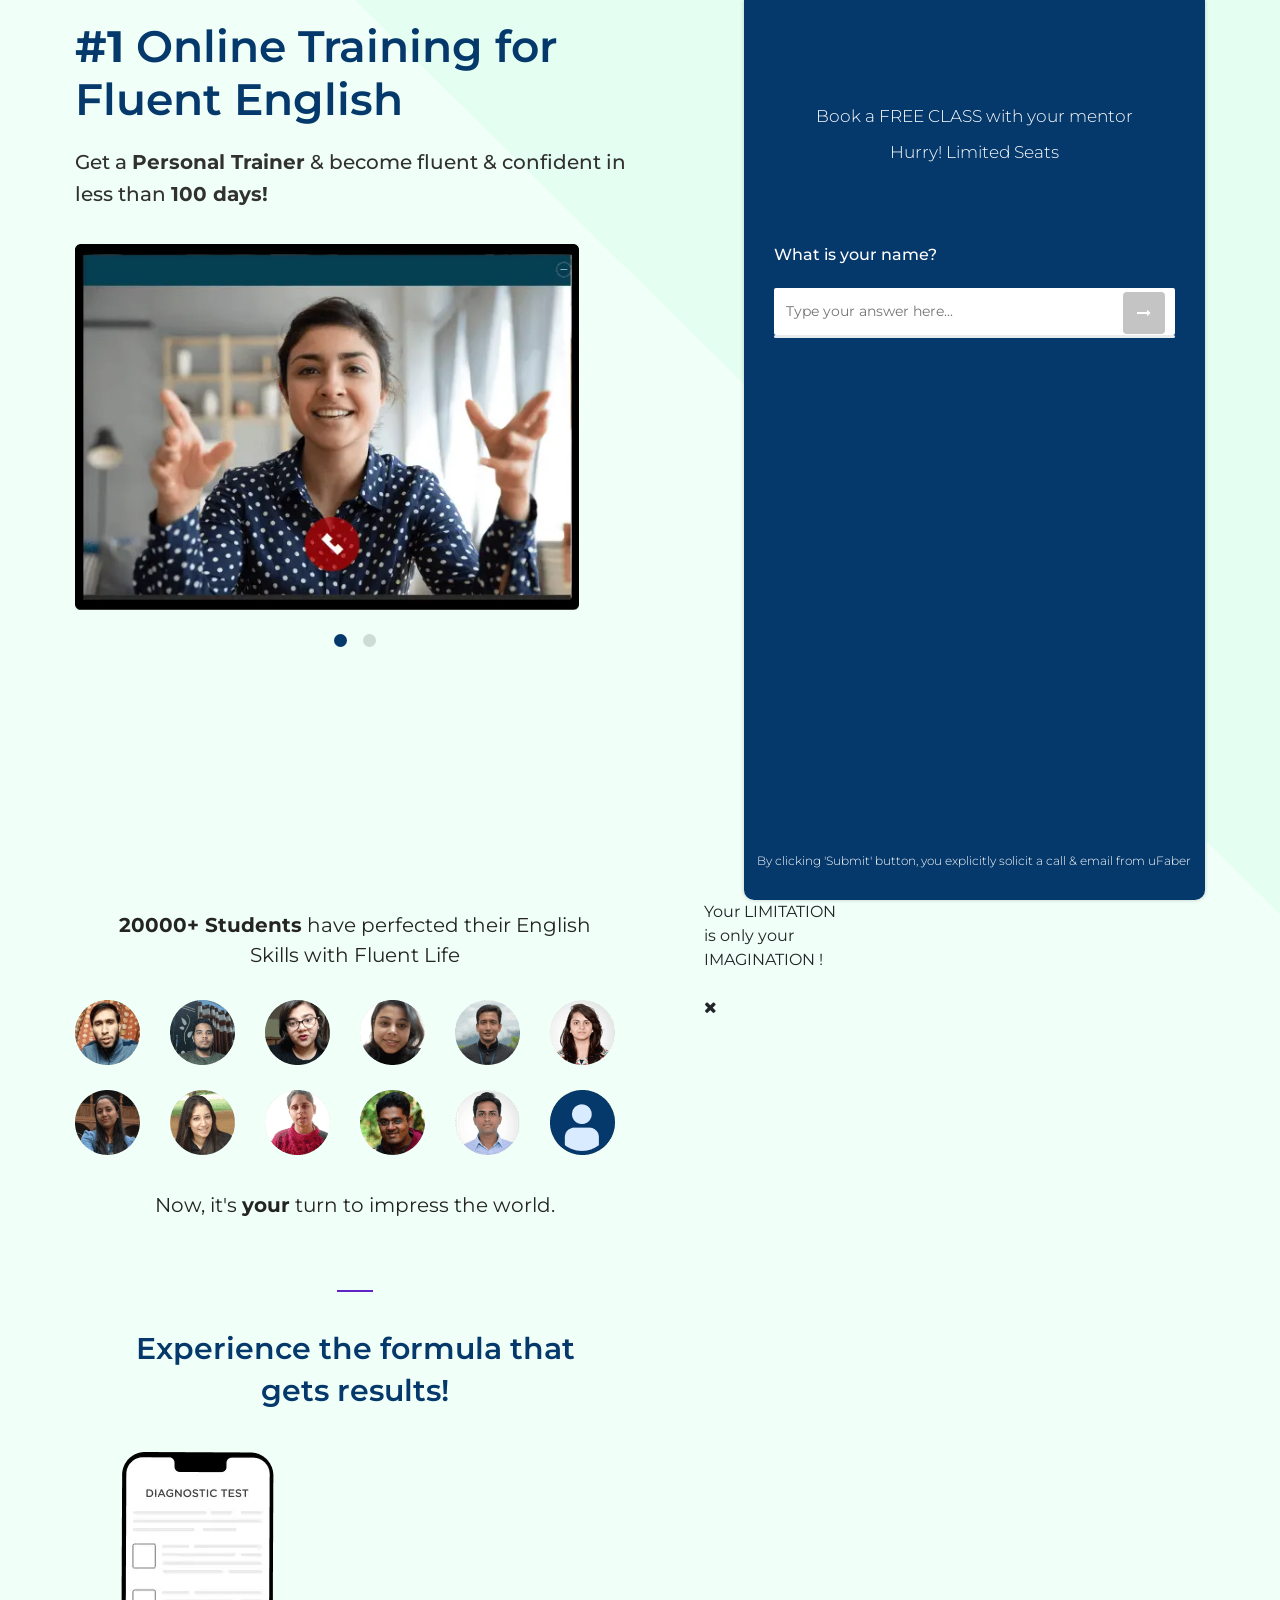
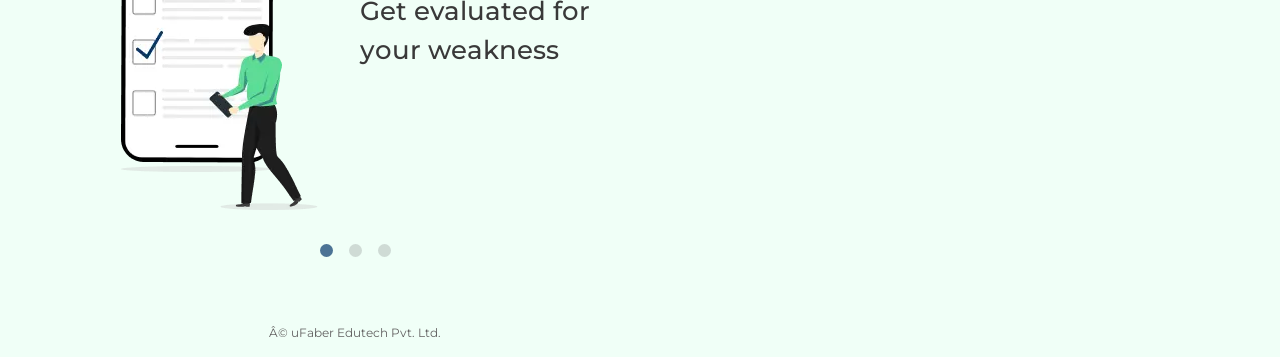
==== index.html @ ad8cca96 "Optimize 1" ====
<!doctype html>
<html class=no-js lang>

<head>
    <meta charset=utf-8>
    <title>Best English speaking course to improve fluency. Learn Fluent English in less than 100 days.</title>
    <meta name=description
        content="Don't waste time in coaching classes for Learning English. Only a personal tutor can improve your communications. Learn one to one with an experienced mentor who works on your weakness and help you to improve. The Fluent Life is only course that works.">
    <meta name=viewport content="width=device-width, initial-scale=1, maximum-scale=1.0, user-scalable=0">
    <link rel=stylesheet href=https://stackpath.bootstrapcdn.com/bootstrap/4.5.0/css/bootstrap.min.css> <link
        rel="stylesheet" href="https://stackpath.bootstrapcdn.com/font-awesome/4.7.0/css/font-awesome.min.css">
    <link href="https://fonts.googleapis.com/css2?family=Montserrat:wght@300;400;500;600;700;800&display=swap"
        rel="stylesheet">
    <link href=asset/css/slick.min.css rel=stylesheet async />
    <link rel=apple-touch-icon href=asset/img/favicon.png> <link rel=icon href=asset/img/favicon.png> 
    <link rel=stylesheet href=asset/css/style.css async>
    <link rel=stylesheet href=asset/css/home.css async>

</head>

<body>
    <section id=BanarArea class=hide_mobile>
        <div class=container>
            <div class=row>
                <div class="col-xl-6 col-lg-6 col-md-6">
                    <div class=BanarAreaContent>
                        <h3><span>#1</span> Online Training for Fluent English</h3>
                        <h3></h3>
                        <p>Get a <span>Personal Trainer</span> & become fluent & confident in less than <span>100
                                days!</span> </p>
                        <div class=sightbox__slideshow>
                            <div class="sightbox__slide sightbox__slide--1" id=sightbox__slide--1>
                                <picture>
                                    <source type=image/webp srcset=asset/img/img/1_updatedl.webp loading=lazy />
                                    <source type=image/jpg srcset=asset/img/img/1_updatedl.jpg loading=lazy /> <img
                                        class=img-fluid src=asset/img/img/1_updatedl.jpg alt loading=lazy> </picture>
                            </div>
                            <div class="sightbox__slide sightbox__slide--2" id=sightbox__slide--2 style=display:none>
                                <img class=img-fluid src=asset/img/img/slide_1_566.gif alt loading=lazy> </div>
                        </div>
                    </div>
                </div>
            </div>
        </div>
    </section>
    <section id=banar_mobile class=show_mobile>
        <div class=container style=padding-left:6px;padding-right:6px>
            <div class=row>
                <div class=col-12>
                    <div class=banar_mobile_content>
                        <div class="banar_mobile_top text-center"> <img class=img-fluid src=asset/img/img/logo.png alt>
                            <div class=container style=margin-top:16px>
                                <div class=row>
                                    <div class="col-xl-6 col-lg-6 col-md-6">
                                        <div class=BanarAreaContent>
                                            <h3 style=font-size:30px;color:#05386b;margin-top:15px;font-style:normal>
                                                <span style=font-style:normal;font-weight:bold>#1</span> Online Training
                                            </h3>
                                            <h3 style=font-size:30px;color:#05386b>for Fluent English</h3>
                                            <p style=margin-top:18px;color:#212121>Get a <span
                                                    style=font-weight:700>Personal Trainer</span> & become fluent &
                                                confident in less than <span style=font-weight:700>100 days!</span></p>
                                            <div class=sightbox__slideshow1 style=margin-top:16px;width:100%>
                                                <div class="sightbox__slide sightbox__slide--1" id=sightbox__slide1--1>
                                                    <picture>
                                                        <source type=image/webp srcset=asset/img/img/mob_3l.webp
                                                            loading=lazy />
                                                        <source type=image/jpg srcset=asset/img/img/mob_3l.jpg
                                                            loading=lazy /> <img class=img-fluid
                                                            src=asset/img/img/mob_3l.jpg alt style=padding:0
                                                            loading=lazy> </picture>
                                                </div>
                                                <div class="sightbox__slide sightbox__slide--2" id=sightbox__slide1--2
                                                    style=display:none> <img class=img-fluid
                                                        src=asset/img/img/slide_3l_new.gif alt loading=lazy> </div>
                                            </div>
                                        </div>
                                    </div>
                                </div>
                            </div>
                            <div id=mobile_quote_bottom_custom class=show_mobile> <a id=mobile_quote_btn_link
                                    class="rippler rippler-inverse" href=#>Book a Free Trial Class <i
                                        class="fa fa-long-arrow-right" aria-hidden="true"></i>
                                    <div style=font-size:12px> Hurry! Limited Seats</div>
                                </a> </div>
                        </div>`
                    </div>
                </div>
            </div>
        </div>
    </section>
    <div class=BanarArea_ract> <img src=asset/img/img/banar_ract.png loading=lazy alt loading=lazy> </div>
    <section id=banar_bottom>
        <div class=container>
            <div class=row>
                <div class="col-xl-6 col-lg-5 col-md-6">
                    <div class=banar_bottomContent>
                        <p class=hide_mobile><span>20000+ Students</span> have perfected their English Skills with
                            Fluent Life</p>
                        <p class=show_mobile style=margin-top:0px><span>20000+ Students</span> have perfected their
                            English Skills with Fluent Life</p><img class="img-fluid" src=asset/img/img/2l.png alt
                            loading=lazy>
                        <p class=bottom>Now, it's <span>your</span> turn to impress the world.</p>
                    </div>
                </div>
            </div>
        </div>
    </section>
    <section id=form_area class=web_ty_4>
        <div class="new_form_mobile_to show_mobile text-center"> <img class=img-fluid
                src=https://di2c09dj6ldav.cloudfront.net/img/img/logo.png alt>
            <p style=margin-top:16px;color:#8d8d8d;font-size:13px;text-align:center;opacity:.5>Answer these
                questions<br>to schedule a Free Trial Class</p>
        </div>
        <div class=form_areaContainer>
            <div class="webtype_4_new_top hide_mobile text-center"> <a href=#><img class=img-fluid
                        src=https://di2c09dj6ldav.cloudfront.net/img/logo.png alt></a>
                <p>Book a FREE CLASS with your mentor</p>
                <p style=margin-top:10px>Hurry! Limited Seats</p>
            </div>
            <div class=main_form>
                <form action=#>
                    <div class=form_3_input1>
                        <h4 style=font-size:16px>What is your name?</h4>
                        <h5
                            style=color:#9ebad6;font-size:10px;text-align:left;margin-left:2px;margin-bottom:3px;margin-top:-3px;height:2px>
                            </h4> <input oninput="CheckName();" type=text name=name id=name
                                placeholder="Type your answer here...">
                            <div class=progress style=height:3px id=progress1>
                                <div class=progress-bar role=progressbar aria-valuemin=0 aria-valuemax=100> </div>
                            </div><span id="inputNext" class="show dissable"><i class="fa fa-long-arrow-right"
                                    aria-hidden="true"></i></span>
                            <!-- <div class=row style=float:right;margin:0;padding:0> <h5 id=indicator><u style=cursor:pointer>1</u></h5> <h5 id=indicatorGrey>2</h5> <h5 id=indicatorGrey>3</h5> </div>-->
                    </div><input value=FLUENT name=source id=source hidden>
                    <div class=form_3_input2 style=margin-top:10px>
                        <h4 style=font-size:16px>What is your mobile number?</h4>
                        <h5
                            style=color:#9ebad6;font-size:10px;text-align:left;margin-left:2px;margin-bottom:3px;margin-top:-3px;height:2px;margin-bottom:16px>
                            Your Mentor will get in touch with you on this no.</h4>
                            <p id=phoneCode style=display:none></p><input id="phone" name=phone maxlength=15
                                placeholder="Type here..." type=number >
                            <div class=progress style=height:3px id=progress2>
                                <div id=progressBar2 class=progress-bar role=progressbar aria-valuemin=0
                                    aria-valuemax=100 style=background-color:#ff7a00> </div>
                            </div>
                            <div class="country_code_new"> <span>+91</span> </div><span id="inputNext2"
                                class="show dissable"><i class="fa fa-long-arrow-right" aria-hidden="true"></i></span>
                            <div class=row>
                                <div class=col-6>
                                    <h6 id=phoneError
                                        style=color:white!important;font-size:10px;margin-top:8px;padding:0;display:block;margin-left:16px>
                                    </h6>
                                </div>
                                <div class=col-6>
                                    <!-- <div class=row style=float:right;margin:0;padding:0;margin-top:10px;margin-right:10px> <h5 id=indicator onclick=redirect1() style=cursor:pointer>1</h5> <h5 id=indicator><u style=cursor:pointer>2</u></h5> <h5 id=indicatorGrey>3</h5> </div>-->
                                </div>
                            </div>
                    </div>
                    <div class=form_3_input4>
                        <h4 style=font-size:16px>What do you do?</h4>
                        <h5
                            style=color:#9ebad6;font-size:10px;text-align:left;margin-left:2px;margin-bottom:3px;margin-top:-3px;height:2px>
                            </h4> <select id=drop_val>
                                <option value=0>Select Answer</option>
                                <option value="Working Professional">Working Professional</option>
                                <option value="Pursuing Bachelors">Pursuing Bachelors</option>
                                <option value="Pursuing Masters">Pursuing Masters</option>
                                <option value=Home-Maker>Home-Maker</option>
                                <option value=Others>Others</option>
                            </select>
                            <div id=dropState class=nice-select tabindex=0><span class=current>Select Answer</span>
                                <ul class=list>
                                    <li data-value=0 class="option selected">Select Answer</li>
                                    <li data-value="Working Professional" class=option>Working Professional</li>
                                    <li data-value="Pursuing Bachelors" class=option>Pursuing Bachelors</li>
                                    <li data-value="Pursuing Masters" class=option>Pursuing Masters</li>
                                    <li data-value=Home-Maker class=option>Home-Maker</li>
                                    <li data-value=Others class=option>Others</li>
                                </ul>
                            </div>
                            <div class="row progress"
                                style=height:3px;padding-right:1px!important;height:3px!important;margin-left:.1px!important;padding-bottom:-40px!important;margin-right:0!important;margin-right:0
                                id=progress8 hidden>
                                <div id=progressBar8 class=progress-bar role=progressbar aria-valuemin=0
                                    aria-valuemax=100 style=width:66.66%;background-color:#ff7a00> </div>
                            </div>
                            <div class="row progress"
                                style=height:3px;padding-right:15px!important;height:3px!important;margin-left:.1px!important;padding-bottom:-40px!important;margin-right:0!important
                                id=progress4>
                                <div id=progressBar4 class=progress-bar role=progressbar aria-valuemin=0
                                    aria-valuemax=100 style=width:33.33%;background-color:#ff7a00> </div>
                            </div><span id="inputNext4" class="show dissable"><i class="fa fa-long-arrow-right"
                                    aria-hidden="true"></i></span>
                            <!-- <div class=row style=float:right;margin:0;padding:0> <h5 id=indicator onclick=redirect1() style=cursor:pointer>1</h5> <h5 id=indicator onclick=redirect2() style=cursor:pointer>2</h5> <h5 id=indicator><u>3</u></h5> </div>-->
                    </div>
                </form>
            </div>
            <div class="info_bottom_web_4 text-center hide_mobile">
                <p>By clicking 'Submit' button, you explicitly solicit a call & email from uFaber</p>
            </div>
        </div>
        <div class=new_form_mobile_bottom>
            <p>Your LIMITATION<br>is only your<br>IMAGINATION !<br><br></p>
        </div>
        <div class=new_mobile_form_Close> <i class="fa fa-times"></i> </div>
    </section>
    <section id=formula_area>
        <div class=container>
            <div class=row>
                <div class="col-xl-6 col-lg-6 col-md-6">
                    <div class=formula_areaContent>
                        <h4 style=color:#05386b> Experience the formula that gets results!</h4>
                        <div class="formula_areaContent_slider owl-carousel" id=carousel_id>
                            <div class=formula_areaContent_slider_item>
                                <div class="row align-items-center">
                                    <div class=col-lg-6>
                                        <picture>
                                            <source type=image/webp srcset=asset/img/slider/6_mobl.webp loading=lazy />
                                            <source type=image/jpg srcset=asset/img/slider/6_mobl.png loading=lazy />
                                            <img src=asset/img/slider/6_mobl.png alt loading=lazy> </picture>
                                    </div>
                                    <div class=col-lg-6>
                                        <h5>Get evaluated for<br>your weakness</h5>
                                    </div>
                                </div>
                            </div>
                            <div class=formula_areaContent_slider_item>
                                <div class="row align-items-center">
                                    <div class=col-lg-6> <img src=asset/img/slider/7_mobl.png alt loading=lazy> </div>
                                    <div class=col-lg-6>
                                        <h5>Get a custom<br>study plan for you</h5>
                                    </div>
                                </div>
                            </div>
                            <div class=formula_areaContent_slider_item>
                                <div class="row align-items-center">
                                    <div class=col-lg-6>
                                        <picture>
                                            <source type=image/webp srcset=asset/img/slider/8_mobl.webp loading=lazy />
                                            <source type=image/jpg srcset=asset/img/slider/8_mobl.png loading=lazy />
                                            <img src=asset/img/slider/8_mobl.png alt loading=lazy> </picture>
                                    </div>
                                    <div class=col-lg-6>
                                        <h5>Practice & learn<br>the key skills</h5>
                                    </div>
                                </div>
                            </div>
                        </div>
                    </div>
                </div>
            </div>
        </div>
    </section>
    <footer id=footer class=hide_mobile>
        <div class=container>
            <div class=row>
                <div class="col-12 col-xl-6 col-md-6">
                    <div class=footer_content>
                        <p>Â© uFaber Edutech Pvt. Ltd.</p>
                    </div>
                </div>
            </div>
        </div>
    </footer>
    <footer id=footer style=margin-top:80px class=hide_web>
        <div class=container>
            <div class=row>
                <div class="col-12 col-xl-6 col-md-6">
                    <div class=footer_content>
                        <p>Â© uFaber Edutech Pvt. Ltd.</p>
                    </div>
                </div>
            </div>
        </div>
    </footer>
    <div class=bottom_shpe></div>
    <script src=asset/js/jquery-3.3.1.min.js> </script> <script src=asset/js/jquery.rippler.min.js defer></script>
    <script src=asset/js/custom_new_updated_18.js> </script> <script src=asset/js/final_external_updated.js> </script>
        <script src=asset/js/slick.min.js defer></script>
    <script src=asset/js/home.js> </script> </body> <script>
        (function (b, m, h, a, g) {
            b[a] = b[a] || [];
            b[a].push({
                "gtm.start": new Date().getTime(),
                event: "gtm.js"
            });
            var k = m.getElementsByTagName(h)[0],
                e = m.createElement(h),
                c = a != "dataLayer" ? "&l=" + a : "";
            e.async = true;
            e.src = "https://www.googletagmanager.com/gtm.js?id=" + g + c;
            k.parentNode.insertBefore(e, k)
        })(window, document, "script", "dataLayer", "GTM-TNHSMRZ");
    </script>
    <script src=https://browser.sentry-cdn.com/5.17.0/bundle.min.js
        integrity=sha384-lowBFC6YTkvMIWPORr7+TERnCkZdo5ab00oH5NkFLeQUAmBTLGwJpFjF6djuxJ/5 crossorigin=anonymous>
    </script>
    <script>
        Sentry.init({
            dsn: "https://13446367538449c1b53f05233eb259fd@o408673.ingest.sentry.io/5279799"
        });
    </script>


<script>
    $(window).on("load", function () {
        try {
            var url_string = window.location.href;
            var url = new URL(url_string);
            console.log(url);
            var search = url.searchParams.get("source");
            $('#source').val(search.replace("%20", " "));

            console.log("source_name" + $('#source').val());
            // let e = new URL(window.location.href);
            // let n = new URLSearchParams(e.search);
            // console.log(n.get("source"));
            // var o = n.get("source");
            // document.getElementById("source").value = o.replace("%20", " "), console.log("source_name" + $(
            //     "#source").val())
        } catch (err) {
            "Input is " + err;
        }
    });
</script>


</html>
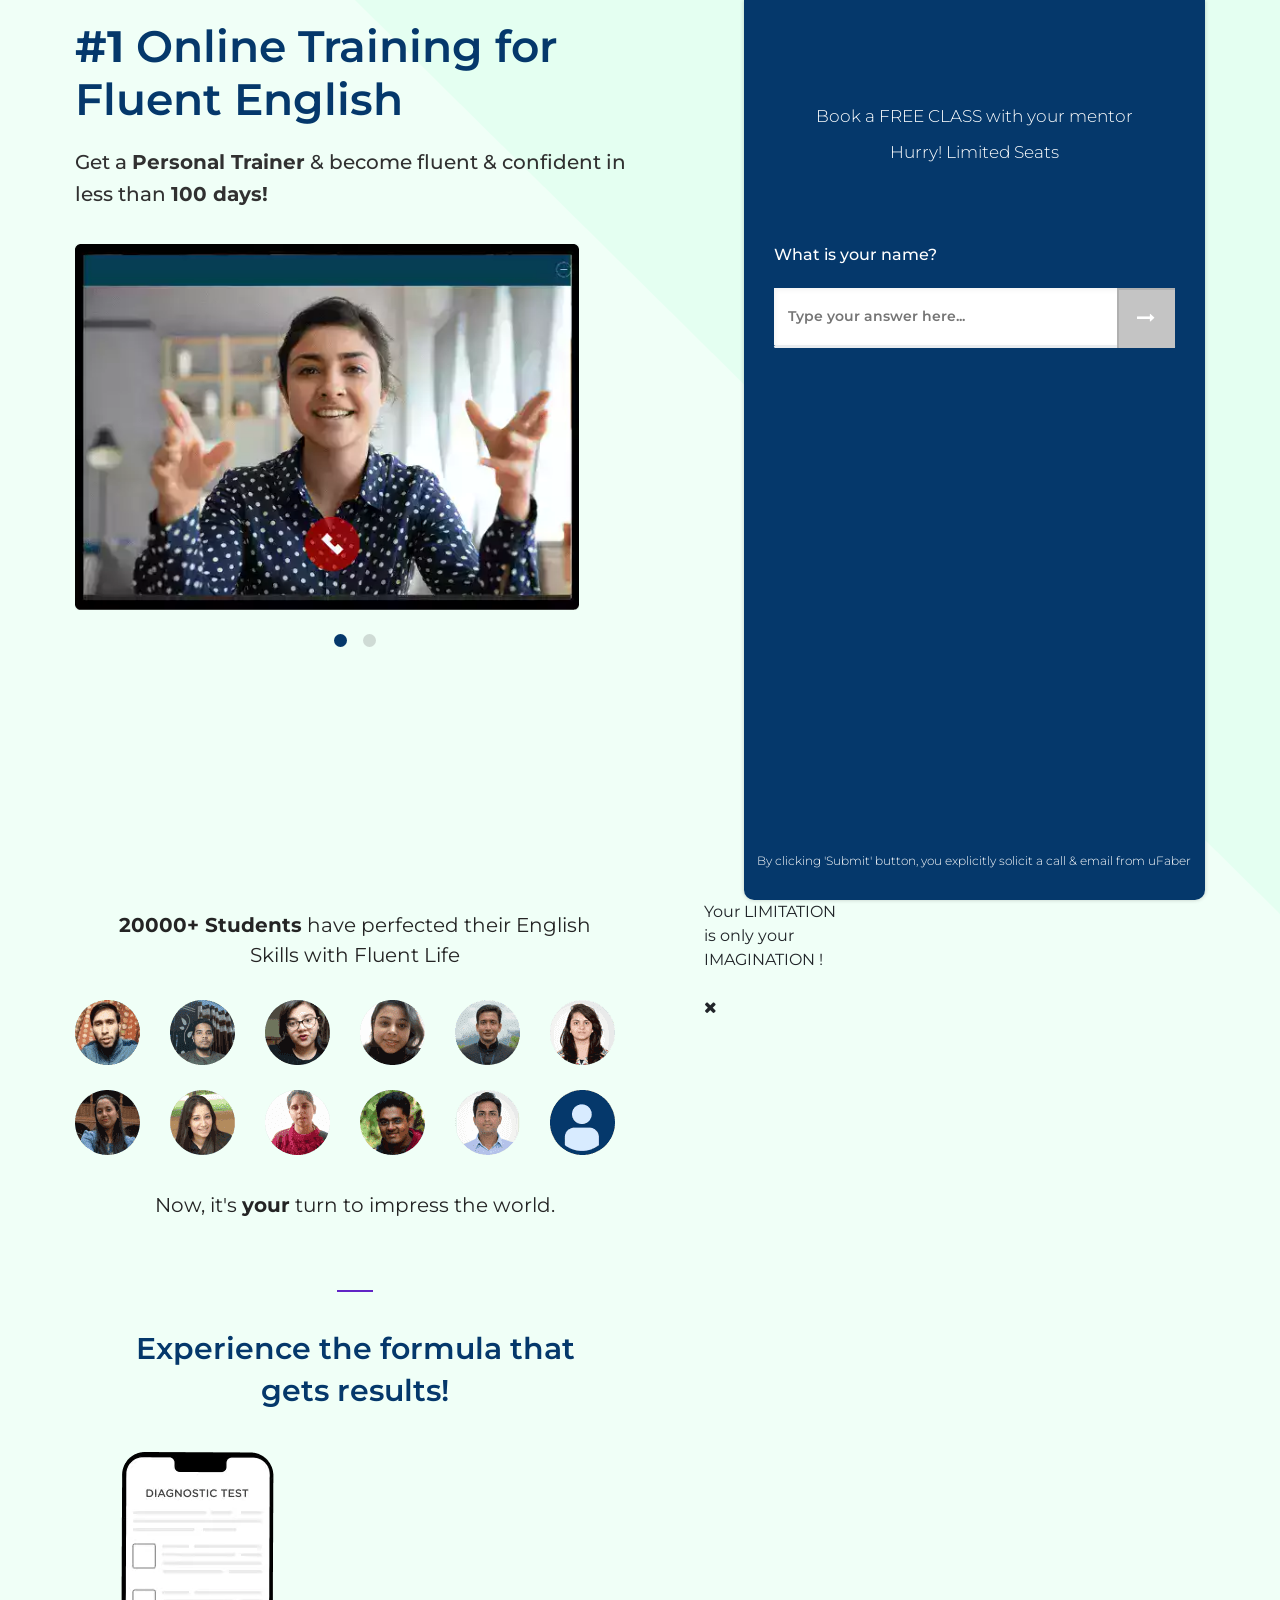
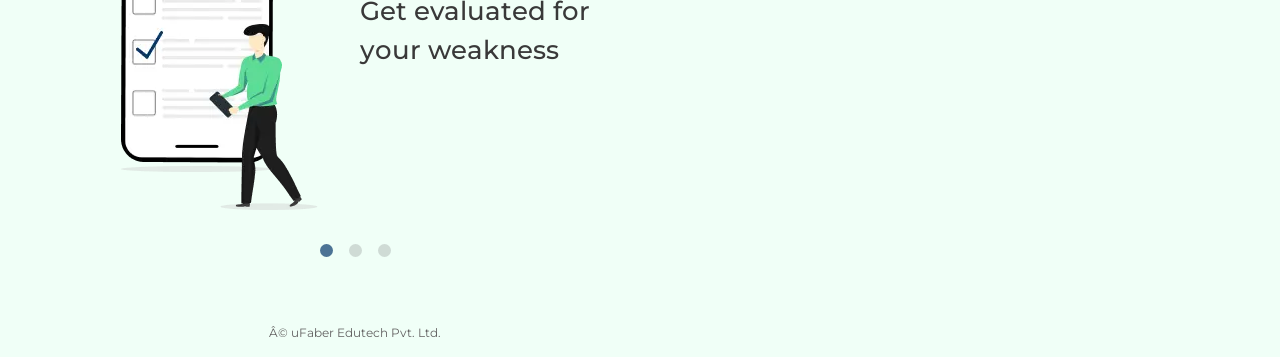
==== commit fe0658f1: "Test 2" ====
--- a/index.html
+++ b/index.html
@@ -15,7 +15,80 @@
     <link rel=apple-touch-icon href=asset/img/favicon.png> <link rel=icon href=asset/img/favicon.png> 
     <link rel=stylesheet href=asset/css/style.css async>
     <link rel=stylesheet href=asset/css/home.css async>
-
+    <style>
+        #form_area.web_ty_4 .form_areaContainer .main_form form .form_3_input1 input {
+            padding: 18px 14px;
+            border-radius: 0px;
+            font-weight: 600;
+            box-shadow: inset 2px 2px 5px rgba(0, 0, 0, 0.05);
+        }
+        #form_area.web_ty_4 .form_areaContainer .main_form form .form_3_input1 #inputNext {
+            height: 60px;
+            width: 58px;
+            line-height: 60px;
+            font-size: 18px;
+            right: 0;
+            border-radius: 0px;
+            box-shadow: inset 2px 2px 0px rgba(0, 0, 0, 0.1);
+        }
+        #form_area.web_ty_4 .form_areaContainer .main_form form .form_3_input1 #inputNext {
+            top: 71%;
+        }
+        #form_area.web_ty_4 .form_areaContainer .main_form form .form_3_input2 input {
+            padding: 18px 60px;
+            border-radius: 0px;
+            font-weight: 600;
+            box-shadow: inset 2px 2px 5px rgba(0, 0, 0, 0.05);
+        }
+        .country_code_new span {
+            font-weight: 600;
+        }
+        #form_area.web_ty_4 .form_areaContainer .main_form form .form_3_input2 #inputNext2{
+            height: 60px;
+            width: 58px;
+            line-height: 60px;
+            font-size: 18px;
+            right: 0;
+            border-radius: 0px;
+            box-shadow: inset 2px 2px 0px rgba(0, 0, 0, 0.1);
+        }
+        #form_area.web_ty_4 .form_areaContainer .main_form form .form_3_input2 #inputNext2 {
+            top: 75%;
+        }
+        #phoneError {
+	        position: absolute;
+        }
+        #form_area.web_ty_4 .form_areaContainer .main_form form .form_3_input4 .nice-select {
+            height: 60px;
+            line-height: 60px;
+            border-radius: 0px;
+            font-weight: 600;
+            box-shadow: inset 2px 2px 5px rgba(0, 0, 0, 0.05);
+        }
+        #form_area.web_ty_4 .form_areaContainer .main_form form .form_3_input4 #inputNext4 {
+            height: 63px;
+            width: 58px;
+            line-height: 63px;
+            font-size: 18px;
+            right: 0;
+            border-radius: 0px;
+            box-shadow: inset 2px 2px 0px rgba(0, 0, 0, 0.1);
+        }
+        #form_area.web_ty_4 .form_areaContainer .main_form form .form_3_input4 #inputNext4 {
+            top: 70%;
+        }
+
+
+
+
+
+
+
+
+
+
+
+    </style>
 </head>
 
 <body>
